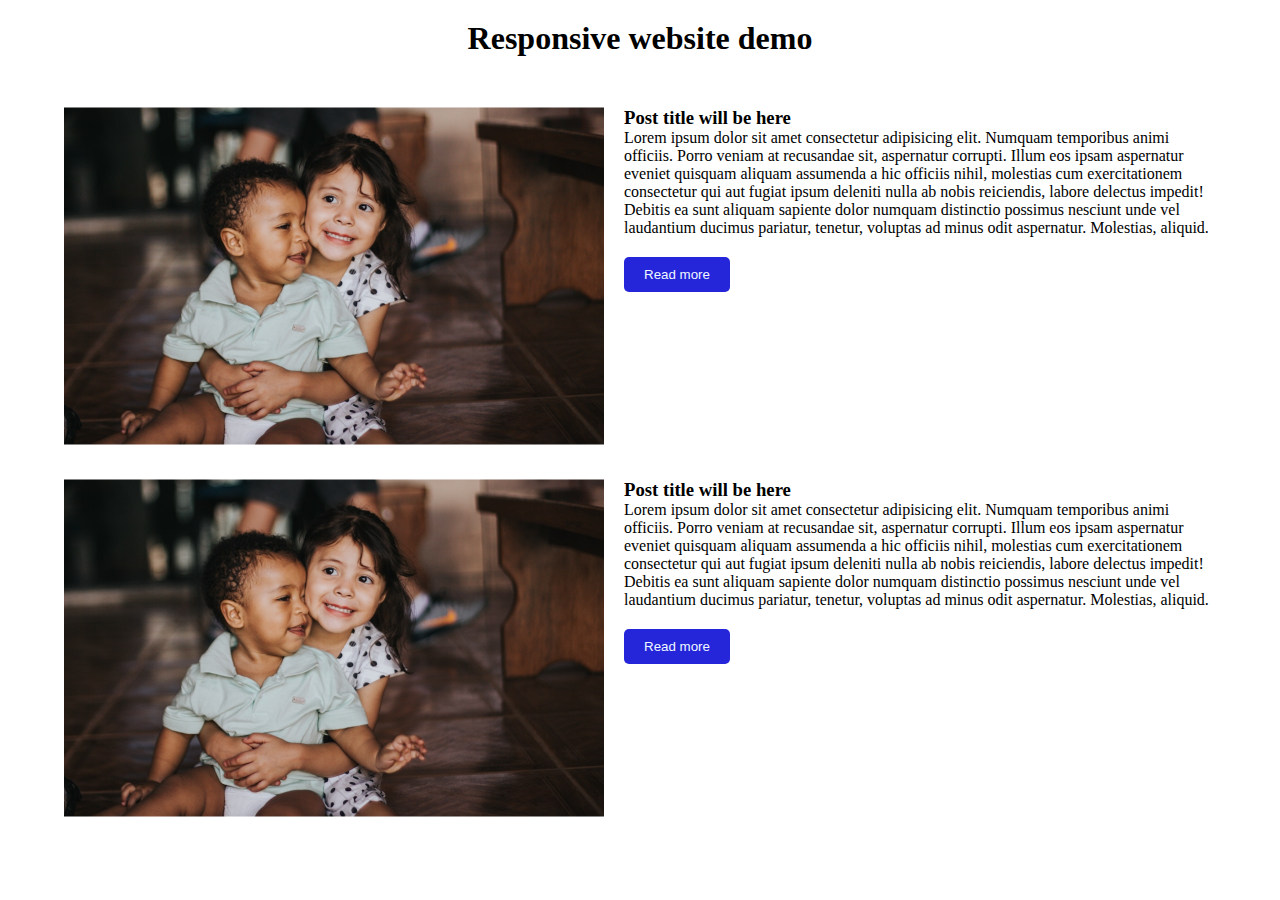
==== responsive-1/index.html @ 18779e76 "responsive website korar try korlam" ====
<!DOCTYPE html>
<html lang="en">
  <head>
    <meta charset="UTF-8" />
    <meta name="viewport" content="width=device-width, initial-scale=1.0" />
    <title>Responsive website</title>
    <link rel="stylesheet" href="./styles/styles.css" />
  </head>
  <body>
    <h2>Responsive website demo</h2>
    <div class="container">
      <div class="img"><img src="../assets/story-1.png" alt="" /></div>
      <div>
        <h3>Post title will be here</h3>
        <p>
          Lorem ipsum dolor sit amet consectetur adipisicing elit. Numquam
          temporibus animi officiis. Porro veniam at recusandae sit, aspernatur
          corrupti. Illum eos ipsam aspernatur eveniet quisquam aliquam
          assumenda a hic officiis nihil, molestias cum exercitationem
          consectetur qui aut fugiat ipsum deleniti nulla ab nobis reiciendis,
          labore delectus impedit! Debitis ea sunt aliquam sapiente dolor
          numquam distinctio possimus nesciunt unde vel laudantium ducimus
          pariatur, tenetur, voluptas ad minus odit aspernatur. Molestias,
          aliquid.
        </p>
        <button class="btn-primary">Read more</button>
      </div>
    </div>
    <div class="container">
      <div><img src="../assets/story-1.png" alt="" /></div>
      <div>
        <h3>Post title will be here</h3>
        <p>
          Lorem ipsum dolor sit amet consectetur adipisicing elit. Numquam
          temporibus animi officiis. Porro veniam at recusandae sit, aspernatur
          corrupti. Illum eos ipsam aspernatur eveniet quisquam aliquam
          assumenda a hic officiis nihil, molestias cum exercitationem
          consectetur qui aut fugiat ipsum deleniti nulla ab nobis reiciendis,
          labore delectus impedit! Debitis ea sunt aliquam sapiente dolor
          numquam distinctio possimus nesciunt unde vel laudantium ducimus
          pariatur, tenetur, voluptas ad minus odit aspernatur. Molestias,
          aliquid.
        </p>
        <button class="btn-primary">Read more</button>
      </div>
    </div>
  </body>
</html>
---- responsive-1/styles/styles.css ----
*{
    padding: 0;
    margin: 0;
}

h2{
    text-align: center;
    font-family: Georgia, 'Times New Roman', Times, serif;
    font-weight: 800;
    font-size: 32px;
    padding: 20px ;
}

.btn-primary{
    background-color: rgb(37, 37, 218);
    color: aliceblue;
    padding: 10px 20px;
    border: none;
    border-radius: 5px;
    margin: 20px 0;
}

.btn-primary:hover{
    background-color: blue;
    cursor: pointer;
}

.container{
    display: flex;
    gap: 20px;
    width: 90%;
    padding-top: 30px;
    margin: 0 auto;
}

/* Small devices  */

@media screen and (max-width:576px) {
    .container{
        flex-direction: column;
    }
}

/* medium device */

@media screen and (min-width:577px) and (max-width:992px) {
    .container{
        flex-direction: column;
    }
}
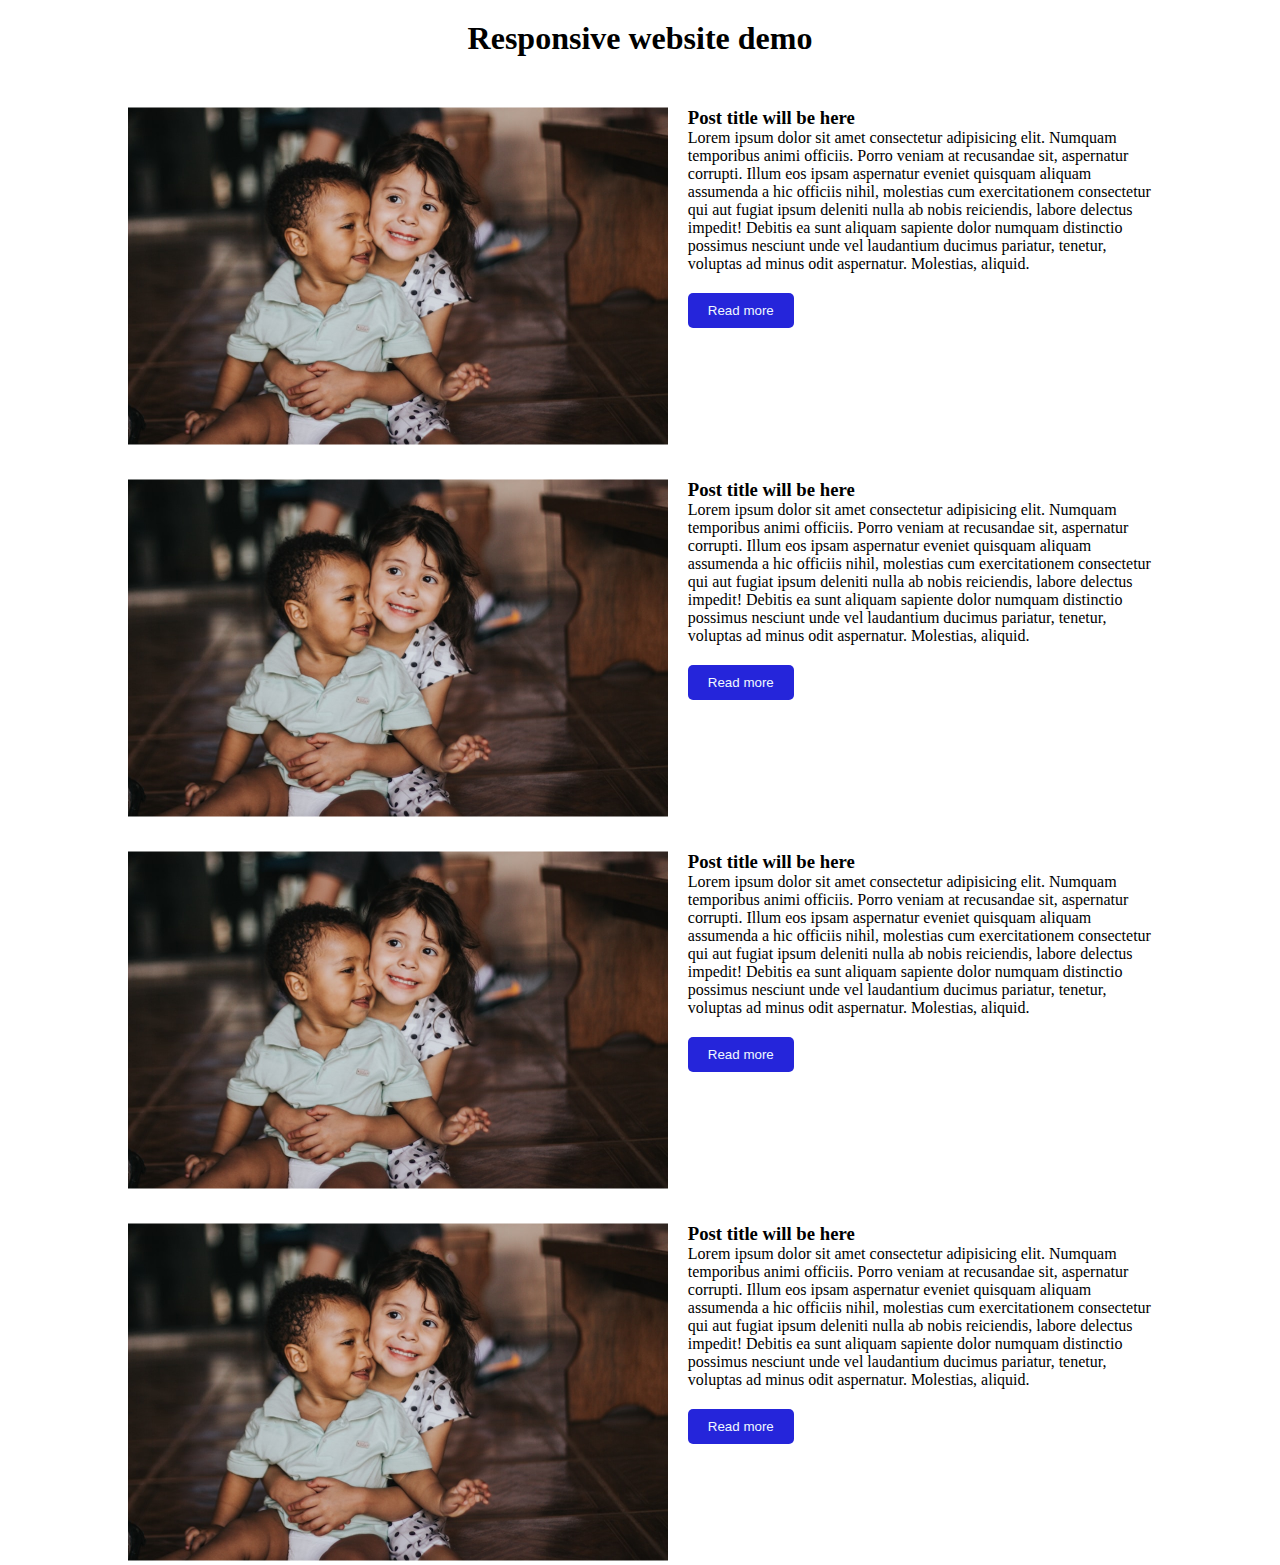
==== commit daf9395c: "more responsive korar try korlam" ====
--- a/responsive-1/index.html
+++ b/responsive-1/index.html
@@ -6,7 +6,7 @@
     <title>Responsive website</title>
     <link rel="stylesheet" href="./styles/styles.css" />
   </head>
-  <body>
+  <body class="full-container">
     <h2>Responsive website demo</h2>
     <div class="container">
       <div class="img"><img src="../assets/story-1.png" alt="" /></div>
@@ -27,7 +27,43 @@
       </div>
     </div>
     <div class="container">
-      <div><img src="../assets/story-1.png" alt="" /></div>
+      <div class="img"><img src="../assets/story-1.png" alt="" /></div>
+      <div>
+        <h3>Post title will be here</h3>
+        <p>
+          Lorem ipsum dolor sit amet consectetur adipisicing elit. Numquam
+          temporibus animi officiis. Porro veniam at recusandae sit, aspernatur
+          corrupti. Illum eos ipsam aspernatur eveniet quisquam aliquam
+          assumenda a hic officiis nihil, molestias cum exercitationem
+          consectetur qui aut fugiat ipsum deleniti nulla ab nobis reiciendis,
+          labore delectus impedit! Debitis ea sunt aliquam sapiente dolor
+          numquam distinctio possimus nesciunt unde vel laudantium ducimus
+          pariatur, tenetur, voluptas ad minus odit aspernatur. Molestias,
+          aliquid.
+        </p>
+        <button class="btn-primary">Read more</button>
+      </div>
+    </div>
+    <div class="container">
+      <div class="img"><img src="../assets/story-1.png" alt="" /></div>
+      <div>
+        <h3>Post title will be here</h3>
+        <p>
+          Lorem ipsum dolor sit amet consectetur adipisicing elit. Numquam
+          temporibus animi officiis. Porro veniam at recusandae sit, aspernatur
+          corrupti. Illum eos ipsam aspernatur eveniet quisquam aliquam
+          assumenda a hic officiis nihil, molestias cum exercitationem
+          consectetur qui aut fugiat ipsum deleniti nulla ab nobis reiciendis,
+          labore delectus impedit! Debitis ea sunt aliquam sapiente dolor
+          numquam distinctio possimus nesciunt unde vel laudantium ducimus
+          pariatur, tenetur, voluptas ad minus odit aspernatur. Molestias,
+          aliquid.
+        </p>
+        <button class="btn-primary">Read more</button>
+      </div>
+    </div>
+    <div class="container">
+      <div class="img"><img src="../assets/story-1.png" alt="" /></div>
       <div>
         <h3>Post title will be here</h3>
         <p>
--- a/responsive-1/styles/styles.css
+++ b/responsive-1/styles/styles.css
@@ -36,15 +36,45 @@
 /* Small devices  */
 
 @media screen and (max-width:576px) {
+    h2{
+        text-align: center;
+        font-family: Georgia, 'Times New Roman', Times, serif;
+        font-weight: 800;
+        font-size: 1.5rem;
+        padding: 20px ;
+    }
+    
     .container{
         flex-direction: column;
+    }
+    img{
+        width: 100%;
     }
 }
 
 /* medium device */
 
 @media screen and (min-width:577px) and (max-width:992px) {
+    h2{
+        text-align: center;
+        font-family: Georgia, 'Times New Roman', Times, serif;
+        font-weight: 800;
+        font-size: 1.8rem;
+        padding: 20px ;
+    }
+
     .container{
         flex-direction: column;
     }
+    img{
+        width: 100%;
+    }
+}
+
+/* larger device */
+@media screen and (min-width:1200px) and (max-width:500000px) {
+    .full-container{
+        width: 1138.200px;
+        margin: 0 auto;
+    }
 }